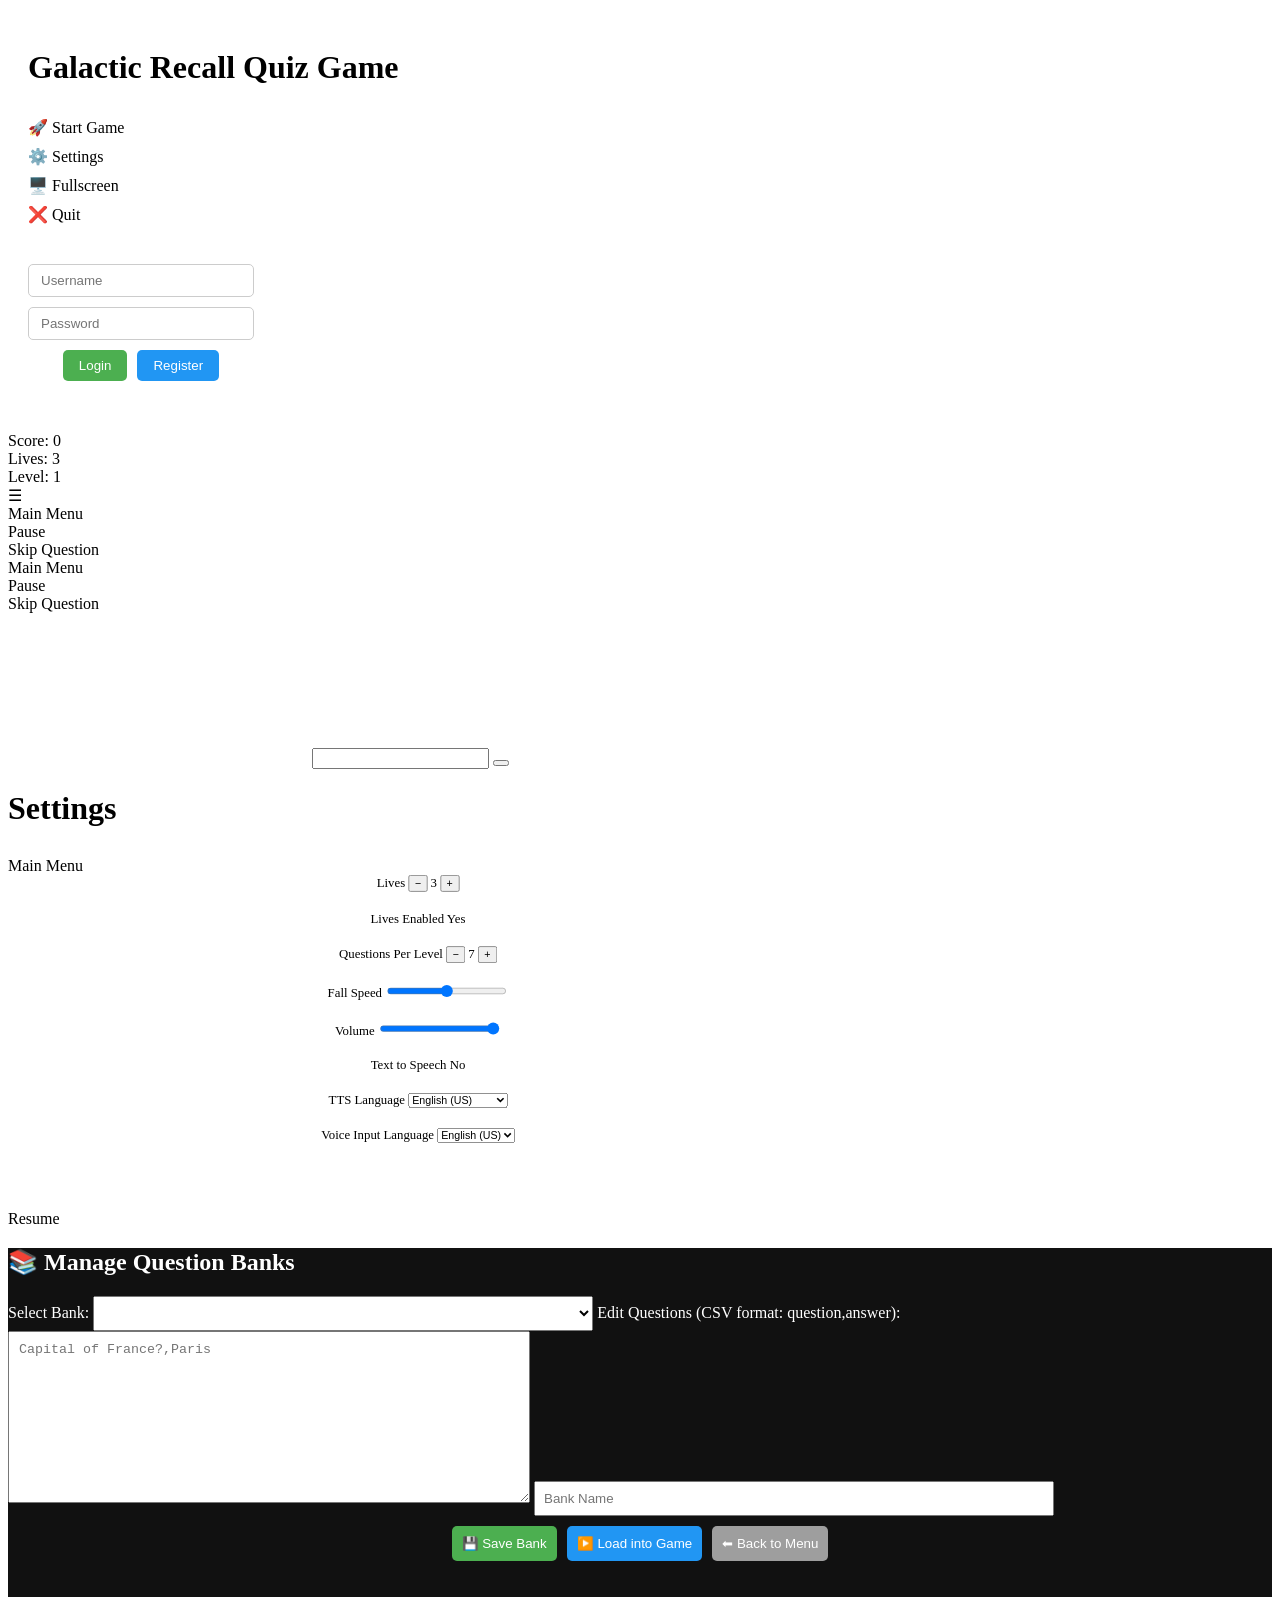
==== index.html @ 030e3b5b "Add files via upload" ====
<!DOCTYPE html>
<html lang="en">
<head>
    <meta charset="UTF-8">
    <meta name="viewport" content="width=device-width, initial-scale=1.0, maximum-scale=1.0, user-scalable=no">
    <title>Memory Quiz Game</title>
    <link rel="stylesheet" href="css/styles.css">
      
</head>
<body>
  <!-- Menu Screen -->
  <div id="menuScreen" class="screen menu" style="display: flex; align-items: flex-start; justify-content: flex-start; text-align: left; padding: 20px; gap: 10px; flex-direction: column;">
    <h1>Galactic Recall Quiz Game</h1>
    <div class="menu-option" onclick="showScreen('gameScreen')">🚀 Start Game</div>
    <div class="menu-option" onclick="showScreen('settingsScreen')">⚙️ Settings</div>
    <div class="menu-option" onclick="toggleFullscreen()">🖥️ Fullscreen</div>
    <div class="menu-option" onclick="quitGame()">❌ Quit</div>
    <div id="authSection" style="margin-top: 30px; text-align: center; font-family: inherit;">
    <div id="loginForm" style="display: flex; flex-direction: column; align-items: center; gap: 10px;">
      <input type="text" id="username" placeholder="Username"
            style="padding: 8px 12px; border-radius: 5px; border: 1px solid #ccc; width: 200px;">
      <input type="password" id="password" placeholder="Password"
            style="padding: 8px 12px; border-radius: 5px; border: 1px solid #ccc; width: 200px;">
      <div style="display: flex; gap: 10px;">
        <button onclick="login()" style="padding: 8px 16px; border-radius: 5px; border: none; background: #4CAF50; color: white;">Login</button>
        <button onclick="register()" style="padding: 8px 16px; border-radius: 5px; border: none; background: #2196F3; color: white;">Register</button>
      </div>
      <p id="authMessage" style="color: #f44336; margin-top: 5px;"></p>
    </div>

<div id="userOptions" class="user-options">
  <p id="welcomeUser" class="welcome-user"></p>

  <button id="logoutButton" onclick="logout()" class="styled-button danger">
    🔒 Logout
  </button>

  <button onclick="showQuestionBankScreen()" class="styled-button warning">
    📚 Manage Question Banks
  </button>
</div>

</div>

  </div>

  <!-- Game Screen -->
<div id="gameScreen" class="screen game">
  
  <!-- HUD -->
  <div id="hud">
    <div>Score: <span id="score">0</span></div>
    <div>Lives: <span id="lives">3</span></div>
    <div>Level: <span id="level">1</span></div>
  </div>

  <!-- ✅ Mobile Dropdown Menu (Only visible via CSS on mobile) -->
  <div id="mobileMenuToggle" class="dropdown-toggle" onclick="toggleMobileMenu()">☰</div>
  <div id="mobileMenuOptions" class="dropdown-options">
    <div class="gamescreen-button" onclick="showScreen('menuScreen')">Main Menu</div>
    <div class="gamescreen-button" onclick="pauseGame()">Pause</div>
    <div class="gamescreen-button" onclick="skipQuestion()">Skip Question</div>
  </div>

  <!-- Desktop Buttons (hidden via CSS on mobile) -->
  <div class="game-buttons">
    <div class="gamescreen-button" onclick="showScreen('menuScreen')">Main Menu</div>
    <div class="gamescreen-button" onclick="pauseGame()">Pause</div>
    <div class="gamescreen-button" onclick="skipQuestion()">Skip Question</div>
  </div>

  <!-- Canvas & Input -->
  <canvas id="asteroidCanvas"></canvas>
  <input id="userInput" ... />
  <button id="micButton"></button>
</div>

  <!-- Settings Screen -->
  <div id="settingsScreen" class="screen settings">
    <h1 style="margin-bottom: 30px;">Settings</h1>
    <div class="main-menu" onclick="showScreen('menuScreen')">Main Menu</div>
    <div style="transform: scale(0.8); transform-origin: top center; width: 100%; display: flex; flex-direction: column; gap: 25px; align-items: center; max-width: 800px; padding: 0 10px;">

      <!-- Lives -->
      <div class="setting-item">
        <span class="setting-label">Lives</span>
        <span class="setting-value">
          <button id="livesMinus" onclick="changeSetting('lives', -1)">−</button>
          <span id="livesSetting">3</span>
          <button id="livesPlus" onclick="changeSetting('lives', 1)">+</button>
        </span>
      </div>

      <!-- Lives Enabled -->
      <div class="setting-item">
        <span class="setting-label">Lives Enabled</span>
        <span class="setting-value">
          <span id="livesEnabledSetting" onclick="toggleSetting('livesEnabled')">Yes</span>
        </span>
      </div>

      <!-- Questions Per Level -->
      <div class="setting-item">
        <span class="setting-label">Questions Per Level</span>
        <span class="setting-value">
          <button onclick="changeSetting('questionsPerLevel', -1)">−</button>
          <span id="questionsPerLevelSetting">7</span>
          <button onclick="changeSetting('questionsPerLevel', 1)">+</button>
        </span>
      </div>

      <!-- Fall Speed -->
      <div class="setting-item">
        <span class="setting-label">Fall Speed</span>
        <span class="setting-value">
          <input type="range" min="0" max="100" step="1" value="50" onchange="adjustedFallSpeed(this.value)" style="width: 150px;">
          <!-- <span id="fallSpeedDisplay" style="margin-left: 10px;">1.00</span> -->
        </span>
      </div>


      <!-- Volume -->
      <div class="setting-item">
        <span class="setting-label">Volume</span>
        <span class="setting-value">
          <input type="range" min="0" max="1" step="0.01" value="1" onchange="updateVolume(this.value)" style="width: 150px;">
        </span>
      </div>
      
      <!-- TTS Enabled -->
      <div class="setting-item">
        <span class="setting-label">Text to Speech</span>
        <span class="setting-value">
          <span id="ttsEnabledSetting" onclick="toggleSetting('ttsEnabled')">No</span>
        </span>
      </div>

      <!-- TTS Language -->
      <div class="setting-item">
        <span class="setting-label">TTS Language</span>
        <span class="setting-value">
          <select id="ttsLanguageSelector" onchange="updateTTSLanguage(this.value)">
            <option value="en-US">English (US)</option>
            <option value="fil-PH">Tagalog (Filipino)</option>
            <option value="es-ES">Spanish</option>
          </select>
        </span>
      </div>

      <!-- Voice Input Language -->
      <div class="setting-item">
        <span class="setting-label">Voice Input Language</span>
        <span class="setting-value">
          <select id="voiceInputLanguageSelector" onchange="updateVoiceInputLanguage(this.value)">
            <option value="en-US">English (US)</option>
            <option value="fil-PH">Filipino</option>
            <option value="es-ES">Spanish</option>
          </select>
        </span>
      </div>

      <!-- Upload CSV 
      <div class="setting-item">
        <span class="setting-label">Upload Questions</span>
        <span class="setting-value" style="display: flex; align-items: center;">
          <label for="csvUpload" style="
            background-color: #444;
            color: white;
            border: none;
            padding: 5px 10px;
            font-size: 0.6em;
            border-radius: 8px;
            cursor: pointer;
            margin-right: 6px;
          ">Upload CSV</label>
          <input type="file" id="csvUpload" accept=".csv" onchange="handleCSVUpload(event)" style="display: none;">
          <button onclick="showCSVHelp()" style="font-size: 12px; padding: 4px 8px; border-radius: 6px; background-color: #333; color: white; border: none; cursor: pointer;">Help</button>
          <button onclick="showQuestionData()" style="font-size: 12px; padding: 4px 8px; border-radius: 6px; background-color: #333; color: white; border: none; cursor: pointer;">View Questions</button>
        </span>
      </div>

      
      <div id="csvStatus" style="
        margin-top: 8px;
        font-size: 14px;
        color: lime;
        opacity: 0;
        transition: opacity 1s ease-in-out;
        pointer-events: none;
      "></div> -->
    </div>
  </div>

  <!-- Pause Screen (moved outside settings screen) -->
  <div id="pauseScreen" class="screen pause-screen">
    <div class="pause-content">
      <div class="main-menu" onclick="resumeGame()">Resume</div>
    </div>
  </div>
</body>


<!-- Question Bank Screen -->
<div id="questionBankScreen" class="screen" style="background-color: #111; color: white;">
  <h2>📚 Manage Question Banks</h2>

  <label>Select Bank:</label>
  <select id="bankList" onchange="loadSelectedBank()" style="width: 100%; padding: 8px; max-width: 500px;"></select>

  <label>Edit Questions (CSV format: question,answer):</label>
  <textarea id="bankEditor" rows="10" style="width: 100%; max-width: 500px; padding: 10px; font-family: monospace;" placeholder="Capital of France?,Paris"></textarea>

  <input id="bankNameInput" type="text" placeholder="Bank Name" style="width: 100%; max-width: 500px; padding: 8px;" />

  <!-- Buttons -->
  <div style="display: flex; flex-wrap: wrap; gap: 10px; justify-content: center; margin-top: 10px;">
    <button onclick="saveCurrentBank()" style="padding: 10px; background: #4CAF50; color: white; border: none; border-radius: 5px;">💾 Save Bank</button>
    <button onclick="loadBankForGame()" style="padding: 10px; background: #2196F3; color: white; border: none; border-radius: 5px;">▶️ Load into Game</button>
    <button onclick="showScreen('menuScreen')" style="padding: 10px; background: #9E9E9E; color: white; border: none; border-radius: 5px;">⬅ Back to Menu</button>
  </div>

  <!-- Bank Message (now truly underneath) -->
  <div style="display: flex; flex-wrap: wrap; gap: 10px; justify-content: center; margin-top: 10px;">
    <p id="bankMessage" style="color: lightgreen; font-weight: bold; margin-top: 10px;"></p>
  </div>
</div>
<script src="js/main.js" defer></script>
</html>
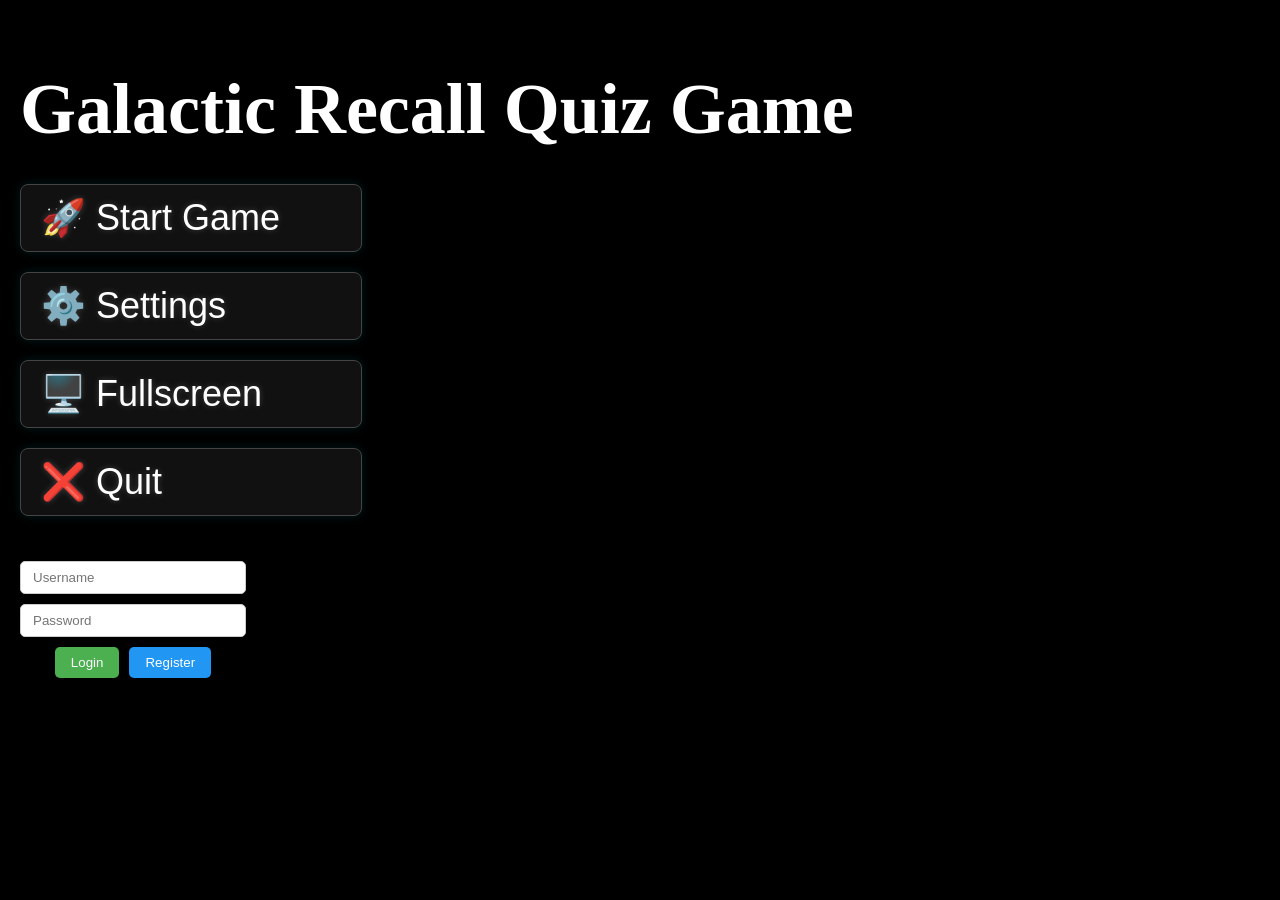
==== commit 724d2947: "Add files via upload" ====
--- a/index.html
+++ b/index.html
@@ -197,7 +197,6 @@
       <div class="main-menu" onclick="resumeGame()">Resume</div>
     </div>
   </div>
-</body>
 
 
 <!-- Question Bank Screen -->
@@ -224,6 +223,8 @@
     <p id="bankMessage" style="color: lightgreen; font-weight: bold; margin-top: 10px;"></p>
   </div>
 </div>
+
+</body>
 <script src="js/main.js" defer></script>
 </html>
 
--- a/css/styles.css
+++ b/css/styles.css
@@ -0,0 +1,543 @@
+      body {
+        margin: 0;
+        font-family: 'Courier New', monospace;
+        display: flex;
+        justify-content: center;
+        align-items: center;
+        height: 100vh;
+        background-color: black;
+        color: white;
+      }
+      
+      select {
+        padding: 8px 12px;
+        border-radius: 5px;
+        border: 1px solid #ccc;
+        background-color: #1e1e1e;
+        color: white;
+        font-family: inherit;
+        font-size: 20px;
+        appearance: none;
+        -webkit-appearance: none;
+        -moz-appearance: none;
+        background-image: url("data:image/svg+xml;charset=UTF-8,%3Csvg fill='white' height='24' viewBox='0 0 24 24' width='24' xmlns='http://www.w3.org/2000/svg'%3E%3Cpath d='M7 10l5 5 5-5z'/%3E%3C/svg%3E");
+        background-repeat: no-repeat;
+        background-position: right 10px center;
+        background-size: 16px 16px;
+        cursor: pointer;
+      }
+
+      select:focus {
+        outline: none;
+        border-color: #4CAF50;
+      }
+      .screen {
+        position: absolute;
+        width: 100vw;
+        height: 100vh;
+        display: none;
+        justify-content: center;
+        align-items: center;
+        flex-direction: column;
+        padding: 5px;
+        box-sizing: border-box;
+        z-index: 1;
+      }
+    
+      .menu {
+        background: var(--menu-bg);
+        display: flex;
+      }
+    
+      .game {
+        background: var(--game-bg);
+      }
+    
+      .settings {
+        background-size: cover;
+        background-position: center;
+        background-repeat: no-repeat;
+      }
+    
+      #pauseScreen {
+        background: var(--pause-bg);
+      }
+    
+      h1 {
+        font-size: 12vw;
+        font-family: 'Comic Sans MS';
+        margin-bottom: 2vh;
+      }
+    
+      .menu-option,
+      .main-menu {
+        font-size: 5vw;
+        cursor: pointer;
+        margin: 2vh;
+        font-family: Arial, sans-serif;
+        text-align: center;
+      }
+    
+      .menu-option:hover,
+      .main-menu:hover {
+        color: yellow;
+      }
+    
+      .game-buttons {
+        position: absolute;
+        font-size: 2;
+        top: 15px;
+        left: 15px;
+        display: flex;
+        flex-direction: column;
+        align-items: flex-start;
+        gap: 16px;
+        z-index: 12;
+      }
+    
+      .gamescreen-button {
+        font-size: 24px;
+        background-color: rgba(255, 255, 255, 0.15);
+        padding: 2px 8px;
+        margin: 0;
+        border-radius: 4px;
+        font-family: 'Arial';
+        cursor: pointer;
+        transition: background-color 0.2s ease;
+        line-height: 1.1;
+        gap: 4px;
+      }
+    
+      .gamescreen-button:hover {
+        background-color: rgba(255, 255, 255, 0.3);
+        color: yellow;
+      }
+    
+      #hud {
+        padding: 10px;
+        position: absolute;
+        bottom: 10px;
+        left: 10px;
+        font-size: 24px;
+        font-family: 'Courier New', monospace;
+        z-index: 12;
+      }
+    
+      #userInput {
+        text-align: center;
+        position: absolute;
+        bottom: 10px;
+        left: 50%;
+        transform: translateX(-50%);
+        width: 30%;
+        padding: 10px;
+        font-size: 18px;
+        border-radius: 8px;
+        border: none;
+        z-index: 10;
+        background-color: rgba(255, 255, 255, 0.6);
+      }
+    
+      #micButton {
+        position: absolute;
+        bottom: 10px;
+        height: 40px;
+        width: 40px;
+        background: url('https://img.icons8.com/ios-filled/50/000000/microphone.png') no-repeat center center;
+        background-size: 60%;
+        background-color: rgba(255, 255, 255, 0.6);
+        border: none;
+        border-radius: 50%;
+        cursor: pointer;
+        z-index: 11;
+        left: calc(50% + 17% + 10px);
+      }
+    
+      .glow {
+        box-shadow: 0 0 12px 4px rgba(255, 255, 0, 0.8);
+      }
+    
+      #settingsScreen {
+        background: var(--pause-bg);
+        background-size: cover;
+        background-position: center;
+        background-repeat: no-repeat;
+        
+      }
+    
+      .setting-item {
+        display: flex;
+        justify-content: space-between;
+        width: 100%;
+        background: rgba(0, 0, 0, 0.3);
+        padding: 20px;
+        border-radius: 12px;
+        font-size: 4vw;
+        font-family: 'Courier New', monospace;
+       margin: 0 auto;
+      }
+    
+      .setting-label,
+      .setting-value {
+        display: inline-block;
+      }
+    
+      .setting-value button {
+        background-color: #444;
+        color: white;
+        border: none;
+        padding: 5px 10px;
+        margin: 0 5px;
+        font-size: 1.2em;
+        border-radius: 8px;
+        cursor: pointer;
+      }
+    
+      .setting-value button:hover {
+        background-color: #666;
+      }
+    
+      .setting-value button:disabled {
+        opacity: 0.3;
+        cursor: not-allowed;
+      }
+    
+      .setting-value span#livesEnabledSetting {
+        display: inline-block;
+        min-width: 80px;
+        text-align: center;
+        cursor: pointer;
+        padding: 5px 10px;
+        border-radius: 6px;
+        line-height: 1.5;
+      }
+    
+      .setting-value span#livesEnabledSetting:hover {
+        background-color: rgba(71, 71, 66, 0.63);
+        color: rgb(255, 255, 255);
+      }
+
+      .setting-value span#ttsEnabledSetting {
+      display: inline-block;
+      min-width: 80px;
+      text-align: center;
+      cursor: pointer;
+      padding: 5px 10px;
+      border-radius: 6px;
+      line-height: 1.5;
+    }
+
+    .setting-value span#ttsEnabledSetting:hover {
+      background-color: rgba(71, 71, 66, 0.63);
+      color: rgb(255, 255, 255);
+    }
+    
+      #csvStatus {
+        margin-top: 8px;
+        font-size: 14px;
+        color: lime;
+        opacity: 0;
+        transition: opacity 1s ease-in-out;
+        pointer-events: none;
+      }
+    
+      #endGameScreen {
+        background: var(--pause-bg);
+        background-size: cover;
+        background-position: center;
+        background-repeat: no-repeat;
+      }
+    
+      .level-up-message {
+        position: fixed;
+        top: 40%;
+        left: 50%;
+        transform: translate(-50%, -50%) scale(0.8);
+        padding: 30px 60px;
+        background: radial-gradient(circle at center, #220000 40%, #000 100%);
+        color: #ff4d4d;
+        font-size: 5vw;
+        font-weight: bold;
+        font-family: 'Courier New', monospace;
+        text-shadow: 0 0 6px #ff4d4d;
+        border: 2px solid #ff4d4d;
+        border-radius: 16px;
+        z-index: 9999;
+        opacity: 0;
+        transition: opacity 0.5s ease, transform 0.5s ease;
+        pointer-events: none;
+        box-shadow: 0 0 10px rgba(255, 77, 77, 0.2);
+        
+        max-width: 80vw;            /* ✅ Prevent overflow */
+        text-align: center;         /* ✅ Center the text */
+        word-break: break-word;     /* ✅ Wrap long text */
+      }
+
+    
+      .level-up-message.show {
+        opacity: 1;
+        transform: translate(-50%, -50%) scale(1.05);
+        animation: pulse-glow-red 1.5s ease-in-out;
+      }
+    
+      @keyframes pulse-glow-red {
+        0% {
+          transform: translate(-50%, -50%) scale(1);
+          box-shadow: 0 0 6px #ff4d4d;
+        }
+        50% {
+          transform: translate(-50%, -50%) scale(1.1);
+          box-shadow: 0 0 14px #ff4d4d;
+        }
+        100% {
+          transform: translate(-50%, -50%) scale(1);
+          box-shadow: 0 0 6px #ff4d4d;
+        }
+      }
+
+      .user-options {
+        display: none;
+        flex-direction: column;
+        align-items: center;
+        margin-top: 15px;
+      }
+
+      .welcome-user {
+        font-weight: bold;
+        margin-bottom: 10px;
+        font-size: 18px;
+        color: #fff;
+        text-align: left;
+        width: 100%;
+      }
+
+      .styled-button {
+      padding: 10px 20px;
+      border: 1px solid #444;
+      border-radius: 8px;
+      font-size: 16px;
+      font-family: inherit;
+      color: #ffffff;
+      background-color: #111;
+      box-shadow: 0 0 10px rgba(0, 255, 255, 0.1);
+      margin-bottom: 10px;
+      cursor: pointer;
+      transition: all 0.3s ease;
+      text-shadow: 0 0 5px rgba(255, 255, 255, 0.2);
+      text-align: left;
+      width: 100%; /* Full-width for alignment */
+    }
+
+    .styled-button:hover {
+      background-color: #1a1a1a;
+      box-shadow: 0 0 15px rgba(0, 255, 255, 0.3);
+      transform: scale(1.05);
+    }
+
+    .styled-button:active {
+      transform: scale(0.98);
+      box-shadow: 0 0 8px rgba(0, 255, 255, 0.4);
+    }
+
+    .styled-button.danger {
+      border-color: #c62828;
+      background-color: #220000;
+      box-shadow: 0 0 10px rgba(255, 80, 80, 0.2);
+    }
+
+    .styled-button.danger:hover {
+      background-color: #2a0000;
+      box-shadow: 0 0 15px rgba(255, 80, 80, 0.4);
+    }
+
+    .styled-button.warning {
+      border-color: #ffa726;
+      background-color: #2b1a00;
+      box-shadow: 0 0 10px rgba(255, 153, 0, 0.2);
+    }
+
+    .styled-button.warning:hover {
+      background-color: #3a2500;
+      box-shadow: 0 0 15px rgba(255, 153, 0, 0.4);
+    }
+
+    .menu-option {
+      font-size: 14px;
+      color: #ffffff;
+      background-color: #111;
+      padding: 12px 20px;
+      margin: 5px 0;
+      border: 1px solid #444;
+      border-radius: 8px;
+      text-align: left;
+      width: 70%;
+      max-width: 300px;
+      cursor: pointer;
+      transition: all 0.3s ease;
+      box-shadow: 0 0 10px rgba(0, 255, 255, 0.1);
+      text-shadow: 0 0 6px rgba(255, 255, 255, 0.2);
+    }
+
+    .menu-option:hover {
+      background-color: #1a1a1a;
+      box-shadow: 0 0 15px rgba(0, 255, 255, 0.3);
+      transform: scale(1.03);
+    }
+
+    .menu-option:active {
+      transform: scale(0.98);
+    }
+
+
+
+    
+      /* MOBILE STYLES (already working well) */
+      @media (max-width: 768px) {
+  /* Menu styling */
+  #menuScreen .menu-option {
+    background-color: rgba(255, 255, 255, 0.1);
+    padding: 12px 20px;
+    border-radius: 10px;
+    box-shadow: 0 0 6px rgba(61, 59, 59, 0.2);
+    transition: background-color 0.3s ease;
+  }
+
+  #menuScreen .menu-option:hover {
+    background-color: rgba(255, 255, 255, 0.25);
+  }
+
+  /* Settings layout */
+  #settingsScreen > div {
+    padding: 0 50px;
+    box-sizing: border-box;
+    width: 100%;
+    max-width: 100%;
+  }
+
+  .setting-item {
+    width: 90%;
+    max-width: 600px;
+    margin: 0 auto;
+    padding: 15px 20px; 
+  }
+
+  #asteroidCanvas {
+    position: absolute;
+    top: 0;
+    left: 0;
+    z-index: 0;
+    width: 100%;
+    height: 100%;
+    display: none;
+  }
+
+
+  /* 🔼 Input at top */
+  #userInput {
+  position: absolute;
+  top: 10px;
+  right: calc(100vw - (50% + 40vw + 10px + 20px)); /* mic left edge - 10px gap */
+  width: 40vw;
+  max-width: 400px;
+  height: 40px;
+  padding: 10px;
+  font-size: 16px;
+  border-radius: 8px;
+  border: none;
+  z-index: 12;
+  background-color: rgba(255, 255, 255, 0.6);
+  text-align: center;
+  box-sizing: border-box;
+}
+
+
+
+/* 🎙 Mic button */
+#micButton {
+  position: absolute;
+  top: 10px;
+  left: calc(50vw + 35vw + 10px); /* centered + half of 70vw + 10px gap */
+  transform: translateX(-50%);
+  height: 40px;
+  width: 40px;
+  background: url('https://img.icons8.com/ios-filled/50/000000/microphone.png') no-repeat center center;
+  background-size: 60%;
+  background-color: rgba(255, 255, 255, 0.6);
+  border: none;
+  border-radius: 50%;
+  cursor: pointer;
+  z-index: 12;
+}
+
+
+  /* Move HUD down to avoid overlapping input */
+  #hud {
+    position: absolute;
+    top: 70px;
+    left: 10px;
+    font-size: 18px;
+    bottom: auto;
+  }
+
+  /* Hide default buttons */
+.game-buttons {
+  display: none;
+}
+
+/* Menu toggle button */
+#mobileMenuToggle {
+  position: absolute;
+  top: 10px;
+  left: 10px;
+  font-size: 28px;
+  z-index: 13;
+  background-color: rgba(255, 255, 255, 0.2);
+  border-radius: 6px;
+  padding: 4px 10px;
+  cursor: pointer;
+}
+
+/* Dropdown options */
+#mobileMenuOptions {
+  display: none;
+  position: absolute;
+  top: 50px;
+  left: 10px;
+  background-color: rgba(0, 0, 0, 0.7);
+  border-radius: 8px;
+  padding: 10px;
+  z-index: 13;
+  flex-direction: column;
+  gap: 10px;
+}
+
+}
+
+
+
+/* DESKTOP RESET */
+@media (min-width: 769px) {
+  /* Restore font sizes */
+  .menu-option,
+  .main-menu {
+    font-size: 36px;
+  }
+
+  h1 {
+    font-size: 72px;
+  }
+
+  .setting-item {
+    font-size: 24px;
+    padding: 15px 20px; /* reset padding to standard */
+  }
+
+  #mobileMenuOptions {
+  display: none;
+}
+
+#mobileMenuToggle {
+  display: none;
+}
+  
+}
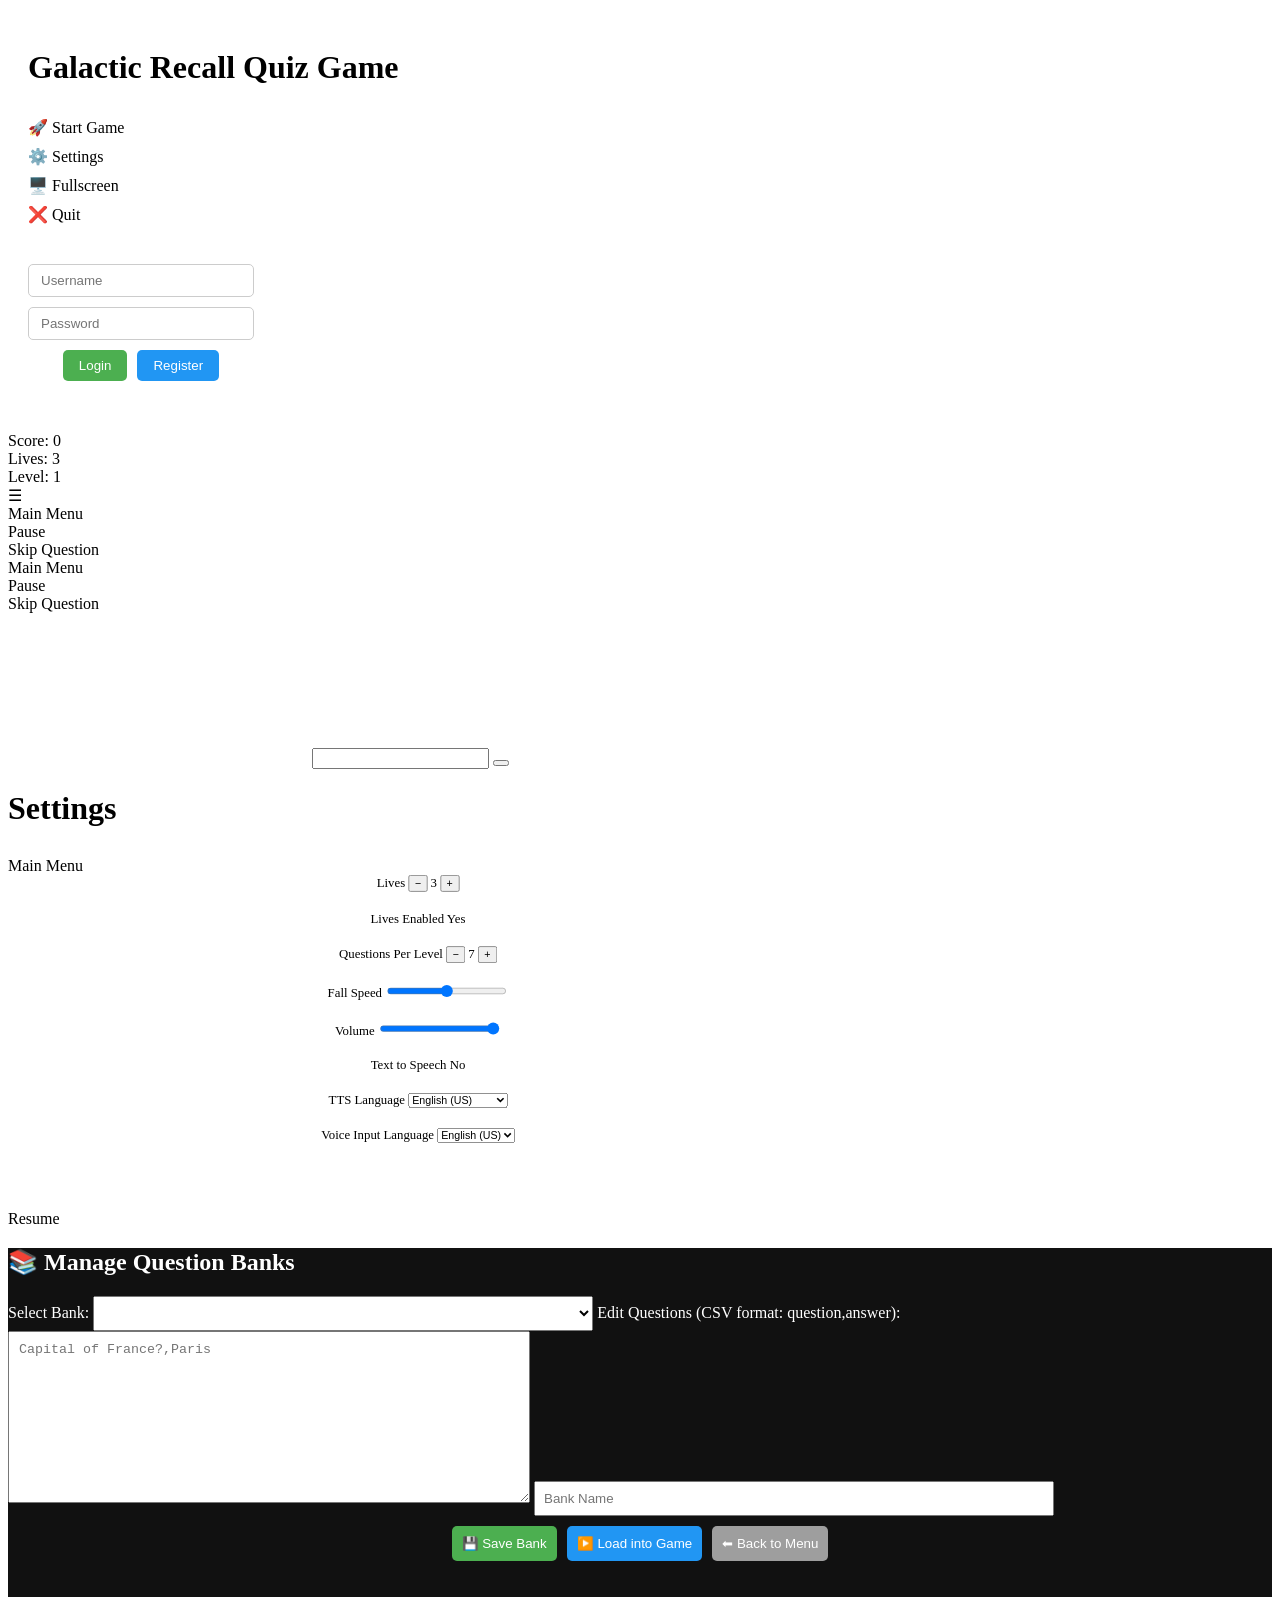
==== commit 6a0c079b: "Update index.html" ====
--- a/index.html
+++ b/index.html
@@ -4,7 +4,10 @@
     <meta charset="UTF-8">
     <meta name="viewport" content="width=device-width, initial-scale=1.0, maximum-scale=1.0, user-scalable=no">
     <title>Memory Quiz Game</title>
-    <link rel="stylesheet" href="css/styles.css">
+    <style>
+        <link rel="stylesheet" href="css/styles.css">
+    </style>
+    
       
 </head>
 <body>
@@ -228,3 +231,6 @@
 <script src="js/main.js" defer></script>
 </html>
 
+
+
+
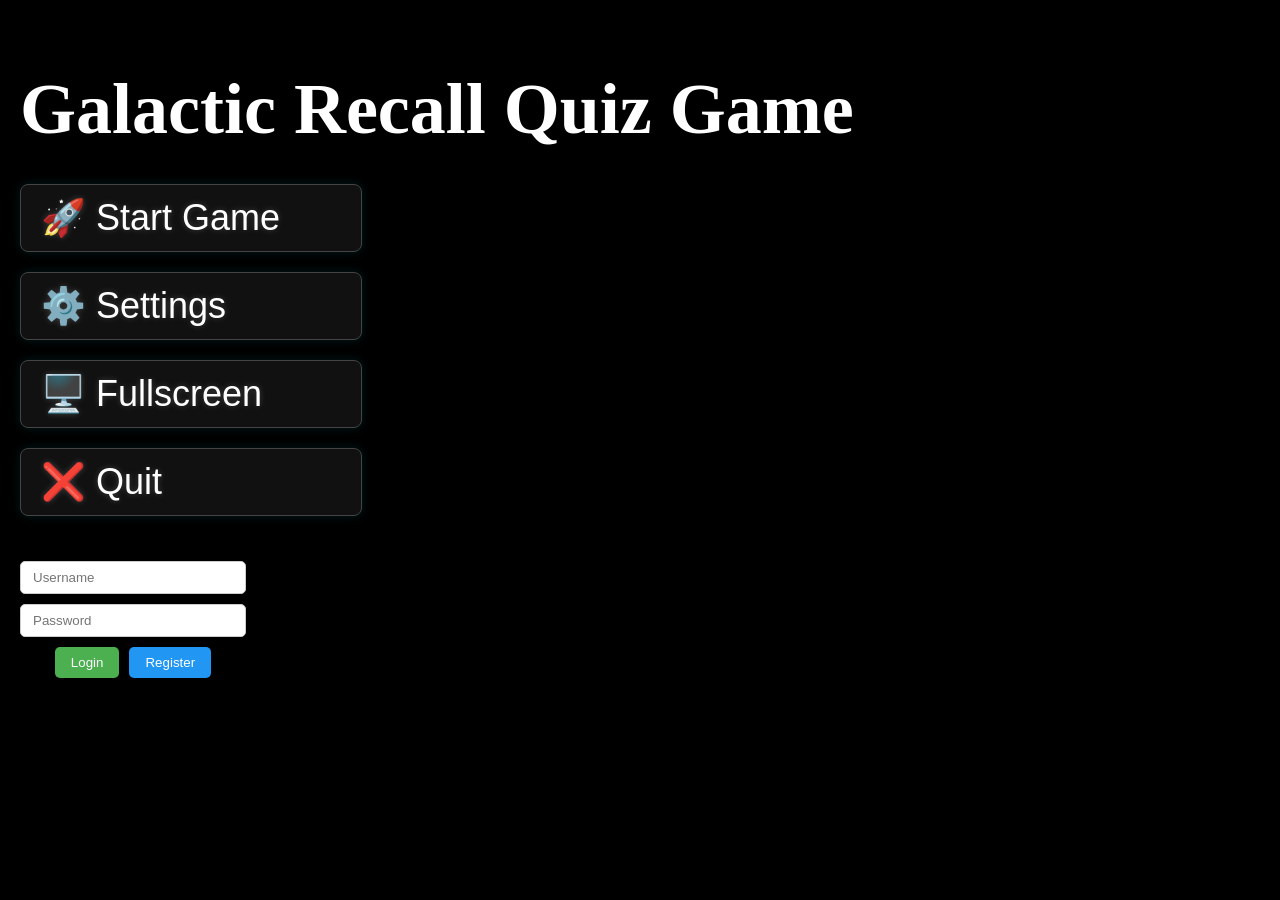
==== commit 4372ac53: "Update index.html" ====
--- a/index.html
+++ b/index.html
@@ -4,9 +4,7 @@
     <meta charset="UTF-8">
     <meta name="viewport" content="width=device-width, initial-scale=1.0, maximum-scale=1.0, user-scalable=no">
     <title>Memory Quiz Game</title>
-    <style>
-        <link rel="stylesheet" href="css/styles.css">
-    </style>
+    <link rel="stylesheet" href="css/styles.css">
     
       
 </head>
@@ -234,3 +232,4 @@
 
 
 
+
